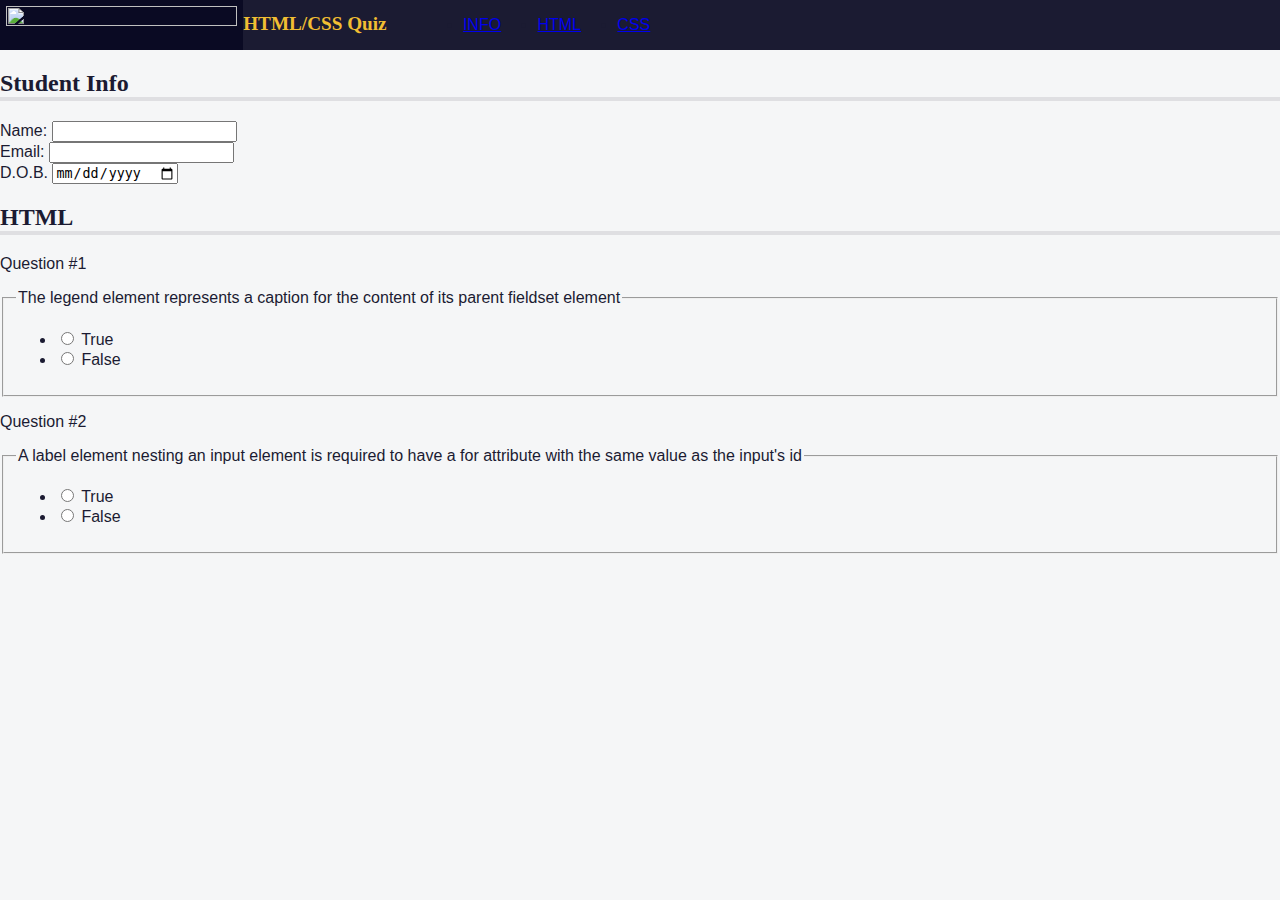
==== responsive-courses/Accessibility-Quiz/index.html @ 9f7d6742 "built html section of quiz" ====
<!DOCTYPE html>
<html lang="en">
  <head>
    <meta charset="UTF-8" />
    <meta name="viewport" content="width=device-width, initial-scale=1.0" />
    <meta name="description" content="freeCodeCamp Accessibility Quiz practice project" />
    <title>Accessibility Quiz</title>
    <link rel="stylesheet" href="styles.css" />
  </head>
  <body>
    <header>
      <img id="logo" src="https://cdn.freecodecamp.org/platform/universal/fcc_primary.svg">
      <h1>HTML/CSS Quiz</h1>
      <nav>
        <ul>
          <li><a href="#student-info">INFO</a></li>
          <li><a href="#html-questions">HTML</a></li>
          <li><a href="#css-questions">CSS</a></li>
        </ul>
      </nav>
    </header>
    <main>
      <form method="post" action="https://freecodecamp.org/practice-project/accessibility-quiz">
        <section role="region" aria-labelledby="student-info">
          <h2 id="student-info">Student Info</h2>
          <div class="info">
            <label for="student-name">Name:</label>
            <input type="text" name="student-name" id="student-name" />
          </div>
          <div class="info">
            <label for="student-email">Email:</label>
            <input type="email" name="student-email" id="student-email" />
          </div>
          <div class="info">
            <label for="birth-date">D.O.B.<span class="sr-only">(Date of Birth)</span></label>
            <input type="date" name="birth-date" id="birth-date" />
          </div>
        </section>
        <section role="region" aria-labelledby="html-questions">
          <h2 id="html-questions">HTML</h2>
          <div class="question-block">
            <p>1</p>
            <fieldset class="question" name="html-question-one">
              <legend>
                The legend element represents a caption for the content of its
                parent fieldset element
              </legend>
              <ul class="answers-list">
                <li>
                  <label for="q1-a1">
                    <input type="radio" id="q1-a1" name="q1" value="true" />
                    True
                  </label>
                </li>
                <li>
                  <label for="q1-a2">
                    <input type="radio" id="q1-a2" name="q1" value="false" />
                    False
                  </label>
                </li>
              </ul>
            </fieldset>
          </div>
          <div class="question-block">
            <p>2</p>
            <fieldset class="question" name="html-question-two">
              <legend>
                A label element nesting an input element is required to have a
                for attribute with the same value as the input's id
              </legend>
              <ul class="answers-list">
                <li>
                  <label for="q2-a1">
                    <input type="radio" id="q2-a1" name="q2" value="true" />
                    True
                  </label>
                </li>
                <li>
                  <label for="q2-a2">
                    <input type="radio" id="q2-a2" name="q2" value="false" />
                    False
                  </label>
                </li>
              </ul>
            </fieldset>
          </div>
        </section>

    </form>
</main>
</body>
</html>
---- responsive-courses/Accessibility-Quiz/styles.css ----
body {
    background: #f5f6f7;
    color: #1b1b32;
    font-family: Helvetica;
    margin: 0;
  }
  
  header {
    width: 100%;
    height: 50px;
    background-color: #1b1b32;
    display: flex;
  }
  
  #logo {
    width: max(100px, 18vw);
    background-color: #0a0a23;
    aspect-ratio: 35 / 4;
    padding: 0.4rem;
  }
  
  h1 {
    color: #f1be32;
    font-size: min(5vw, 1.2em);
  }
  
  nav {
    width: 50%;
    max-width: 300px;
    height: 50px;
  }
  
  nav > ul {
    display: flex;
    justify-content: space-evenly;
  }
  
  h1,
  h2 {
    font-family: Verdana, Tahoma;
  }
  
  h2 {
    border-bottom: 4px solid #dfdfe2;
  }
  
  p::before {
    content: "Question #";
  }
  
  .sr-only {
    position: absolute;
    width: 1px;
    height: 1px;
    padding: 0;
    margin: -1px;
    overflow: hidden;
    clip: rect(0, 0, 0, 0);
    white-space: nowrap;
    border: 0;
  }
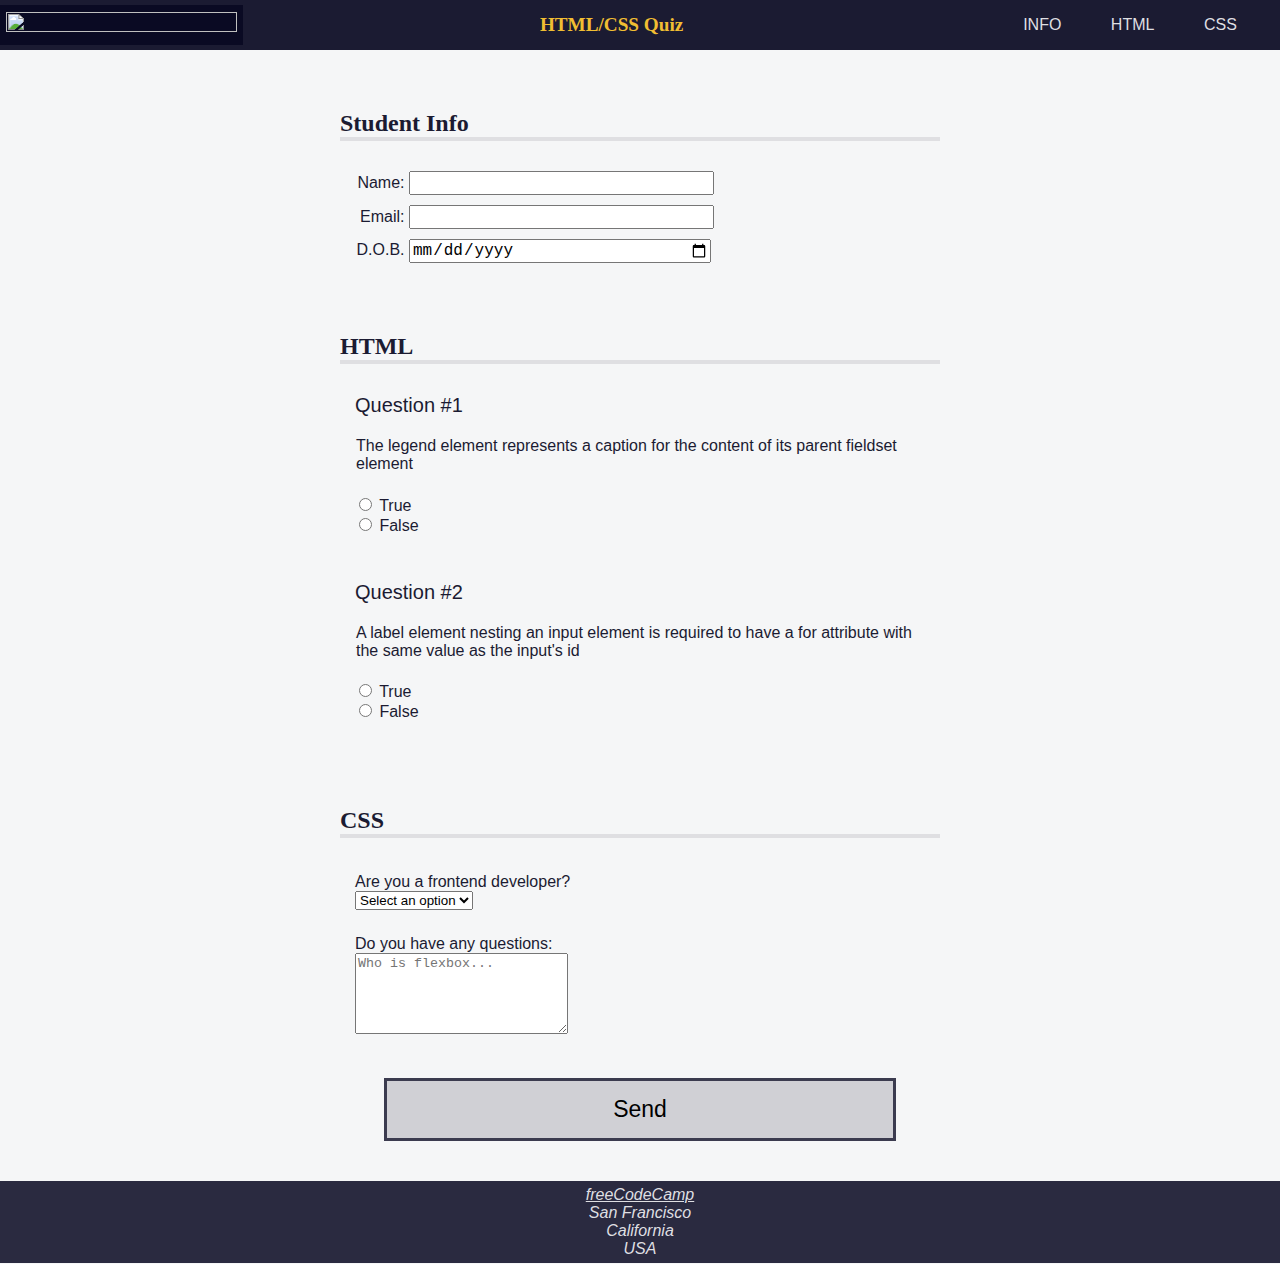
==== commit fb3b3c95: "finishing the course adding the css section" ====
--- a/responsive-courses/Accessibility-Quiz/index.html
+++ b/responsive-courses/Accessibility-Quiz/index.html
@@ -13,11 +13,11 @@
       <h1>HTML/CSS Quiz</h1>
       <nav>
         <ul>
-          <li><a href="#student-info">INFO</a></li>
-          <li><a href="#html-questions">HTML</a></li>
-          <li><a href="#css-questions">CSS</a></li>
-        </ul>
-      </nav>
+            <li><a href="#student-info" accesskey="s">INFO</a></li>
+            <li><a href="#html-questions" accesskey="h">HTML</a></li>
+            <li><a href="#css-questions" accesskey="c">CSS</a></li>
+          </ul>
+        </nav>
     </header>
     <main>
       <form method="post" action="https://freecodecamp.org/practice-project/accessibility-quiz">
@@ -85,8 +85,37 @@
             </fieldset>
           </div>
         </section>
-
-    </form>
-</main>
-</body>
+        <section role="region" aria-labelledby="css-questions">
+          <h2 id="css-questions">CSS</h2>
+          <div class="formrow">
+            <div class="question-block">
+              <label for="customer">Are you a frontend developer?</label>
+            </div>
+            <div class="answer">
+              <select name="customer" id="customer" required>
+                <option value="">Select an option</option>
+                <option value="yes">Yes</option>
+                <option value="no">No</option>
+              </select>
+            </div>
+            <div class="question-block">
+              <label for="css-questions">Do you have any questions:</label>
+            </div>
+            <div class="answer">
+              <textarea id="css-questions" name="css-questions" rows="5" cols="24" placeholder="Who is flexbox..."></textarea>
+            </div>
+          </div>
+        </section>
+        <button type="submit">Send</button>
+      </form>
+    </main>
+    <footer>
+      <address>
+        <a href="https://freecodecamp.org">freeCodeCamp</a><br />
+        San Francisco<br />
+        California<br />
+        USA
+      </address>
+    </footer>
+  </body>
 </html>--- a/responsive-courses/Accessibility-Quiz/styles.css
+++ b/responsive-courses/Accessibility-Quiz/styles.css
@@ -1,4 +1,10 @@
-body {
+@media (prefers-reduced-motion: no-preference) {
+    * {
+      scroll-behavior: smooth;
+    }
+  }
+  
+  body {
     background: #f5f6f7;
     color: #1b1b32;
     font-family: Helvetica;
@@ -10,6 +16,10 @@
     height: 50px;
     background-color: #1b1b32;
     display: flex;
+    justify-content: space-between;
+    align-items: center;
+    position: fixed;
+    top: 0;
   }
   
   #logo {
@@ -22,6 +32,7 @@
   h1 {
     color: #f1be32;
     font-size: min(5vw, 1.2em);
+    text-align: center;
   }
   
   nav {
@@ -33,6 +44,39 @@
   nav > ul {
     display: flex;
     justify-content: space-evenly;
+    flex-wrap: wrap;
+    align-items: center;
+    padding-inline-start: 0;
+    margin-block: 0;
+    height: 100%;
+  }
+  
+  nav > ul > li {
+    color: #dfdfe2;
+    margin: 0 0.2rem;
+    padding: 0.2rem;
+    display: block;
+  }
+  
+  nav > ul > li:hover {
+    background-color: #dfdfe2;
+    color: #1b1b32;
+    cursor: pointer;
+  }
+  
+  li > a {
+    color: inherit;
+    text-decoration: none;
+  }
+  
+  main {
+    padding-top: 50px;
+  }
+  
+  section {
+    width: 80%;
+    margin: 0 auto 10px auto;
+    max-width: 600px;
   }
   
   h1,
@@ -42,10 +86,90 @@
   
   h2 {
     border-bottom: 4px solid #dfdfe2;
+    margin-top: 0px;
+    padding-top: 60px;
+  }
+  
+  .info {
+    padding: 10px 0 0 5px;
+  }
+  
+  .formrow {
+    margin-top: 30px;
+    padding: 0px 15px;
+  }
+  
+  input {
+    font-size: 16px;
+  }
+  
+  .info label, .info input {
+    display: inline-block;
+  }
+  
+  .info input {
+    width: 50%;
+    text-align: left;
+  }
+  
+  .info label {
+    width: 10%;
+    min-width: 55px;
+    text-align: right;
+  }
+  
+  .question-block {
+    text-align: left;
+    display: block;
+    width: 100%;
+    margin-top: 20px;
+    padding-top: 5px;
+  }
+  
+  p {
+    margin-top: 5px;
+    padding-left: 15px;
+    font-size: 20px;
   }
   
   p::before {
     content: "Question #";
+  }
+  
+  .question {
+    border: none;
+    padding-bottom: 0;
+  }
+  
+  .answers-list {
+    list-style: none;
+    padding: 0;
+  }
+  
+  button {
+    display: block;
+    margin: 40px auto;
+    width: 40%;
+    padding: 15px;
+    font-size: 23px;
+    background: #d0d0d5;
+    border: 3px solid #3b3b4f;
+  }
+  
+  footer {
+    background-color: #2a2a40;
+    display: flex;
+    justify-content: center;
+  }
+  
+  footer,
+  footer a {
+    color: #dfdfe2;
+  }
+  
+  address {
+    text-align: center;
+    padding: 0.3em;
   }
   
   .sr-only {
@@ -58,4 +182,5 @@
     clip: rect(0, 0, 0, 0);
     white-space: nowrap;
     border: 0;
-  }+  }
+  